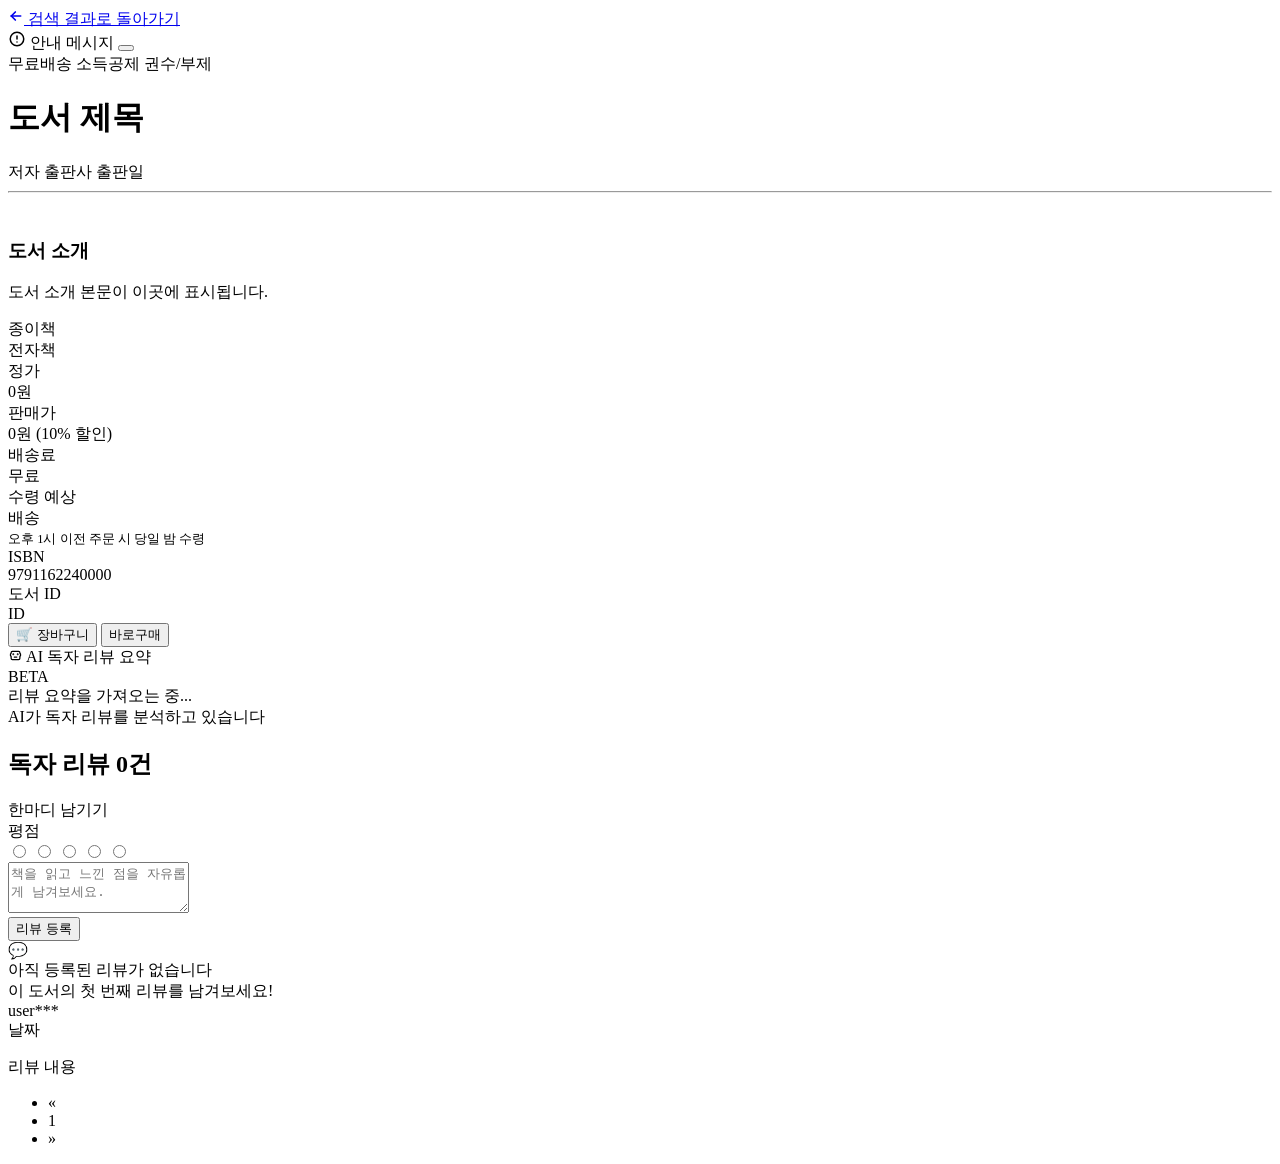
==== src/main/resources/templates/book-detail.html @ f0054b21 "fix: front book-detail수정" ====
<!DOCTYPE html>
<html lang="ko" xmlns:th="http://www.thymeleaf.org"
      xmlns:layout="http://www.ultraq.net.nz/thymeleaf/layout"
      layout:decorate="~{layouts/default}">
<head>
    <meta charset="UTF-8">
    <title th:text="${bookDetail.title + ' — Ai-Library-team4'}">도서 상세</title>
    <link rel="stylesheet" th:href="@{/css/book-detail.css}">
</head>
<body>

<div layout:fragment="content" class="detail-wrapper">
    <div class="container py-4">

        <!-- 뒤로가기 -->
        <div class="mb-4">
            <a href="/" class="btn-back">
                <svg xmlns="http://www.w3.org/2000/svg" width="16" height="16" viewBox="0 0 24 24"
                     stroke-width="2.5" stroke="currentColor" fill="none" stroke-linecap="round" stroke-linejoin="round">
                    <path stroke="none" d="M0 0h24v24H0z" fill="none"/>
                    <path d="M5 12l14 0"/><path d="M5 12l6 6"/><path d="M5 12l6 -6"/>
                </svg>
                검색 결과로 돌아가기
            </a>
        </div>

        <!-- 플래시 메시지 -->
        <div th:if="${message}" class="alert-lib d-flex align-items-start gap-2 mb-4 alert alert-dismissible fade show" role="alert">
            <svg xmlns="http://www.w3.org/2000/svg" class="alert-icon mt-1" width="18" height="18" viewBox="0 0 24 24"
                 stroke-width="2" stroke="currentColor" fill="none" stroke-linecap="round" stroke-linejoin="round">
                <path stroke="none" d="M0 0h24v24H0z" fill="none"/>
                <circle cx="12" cy="12" r="9"/>
                <line x1="12" y1="8" x2="12" y2="12"/>
                <line x1="12" y1="16" x2="12.01" y2="16"/>
            </svg>
            <span th:text="${message}" class="flex-grow-1">안내 메시지</span>
            <button type="button" class="btn-close" data-bs-dismiss="alert" aria-label="닫기"></button>
        </div>

        <!-- ══ 제목 영역 ════════════════════════════════════ -->
        <div class="detail-header mb-4">
            <div class="d-flex flex-wrap gap-2 mb-2">
                <span class="badge-tag">무료배송</span>
                <span class="badge-tag">소득공제</span>
                <span th:if="${bookDetail.volumeTitle != null && !bookDetail.volumeTitle.isEmpty()}"
                      class="badge-tag tag-volume" th:text="${bookDetail.volumeTitle}">권수/부제</span>
            </div>
            <h1 class="detail-title" th:text="${bookDetail.title}">도서 제목</h1>
            <div class="detail-meta">
                <span class="meta-author" th:text="${bookDetail.authorName + ' 지음'}">저자</span>
                <span class="meta-sep"></span>
                <span th:text="${bookDetail.publisherName}">출판사</span>
                <span class="meta-sep" th:if="${bookDetail.firstPublishDate != null}"></span>
                <span th:if="${bookDetail.firstPublishDate != null}"
                      th:text="${#temporals.format(bookDetail.firstPublishDate, 'yyyy.MM.dd')}">출판일</span>
            </div>
        </div>

        <hr class="detail-divider mb-5">

        <!-- ══ 본문 2단 레이아웃 ════════════════════════════ -->
        <div class="row g-5">

            <!-- ── 좌측: 커버 + 소개 ── -->
            <div class="col-lg-5">

                <div class="book-cover-area">
                    <img th:src="${bookDetail.imageUrl != null && !bookDetail.imageUrl.isEmpty()
                                    ? bookDetail.imageUrl
                                    : 'https://placehold.co/380x520?text=No+Cover'}"
                         class="book-cover-img"
                         th:alt="${bookDetail.title}"
                         onerror="this.onerror=null;this.src='https://placehold.co/380x520?text=No+Cover'">
                </div>

                <div class="book-intro-section">
                    <h3 class="book-intro-title">도서 소개</h3>
                    <p class="book-intro-body" th:text="${bookDetail.bookContent}">
                        도서 소개 본문이 이곳에 표시됩니다.
                    </p>
                </div>

            </div>

            <!-- ── 우측: 구매 정보 + AI 요약 ── -->
            <div class="col-lg-7">

                <!-- 형태 탭 -->
                <div class="book-format-tabs mb-5">
                    <div class="format-tab active">종이책</div>
                    <div class="format-tab text-muted">
                        전자책
                        <small th:if="${bookDetail.price != null}"
                               th:text="${' ' + #numbers.formatInteger(bookDetail.price * 0.8, 0, 'COMMA') + '원'}"></small>
                    </div>
                </div>

                <!-- 상세 정보 테이블 -->
                <div class="info-table">

                    <div class="info-row" th:if="${bookDetail.price != null}">
                        <div class="info-label">정가</div>
                        <div class="info-value">
                            <span class="price-strike"
                                  th:text="${#numbers.formatInteger(bookDetail.price * 1.1, 0, 'COMMA') + '원'}">0원</span>
                        </div>
                    </div>

                    <div class="info-row" style="align-items:center;">
                        <div class="info-label">판매가</div>
                        <div class="info-value d-flex align-items-baseline gap-1">
                            <span class="price-main-num"
                                  th:text="${bookDetail.price != null ? #numbers.formatInteger(bookDetail.price, 0, 'COMMA') + '원' : '가격 미정'}">0원</span>
                            <span class="price-discount" th:if="${bookDetail.price != null}">(10% 할인)</span>
                        </div>
                    </div>


                    <div class="info-row">
                        <div class="info-label">배송료</div>
                        <div class="info-value">무료</div>
                    </div>

                    <div class="info-row">
                        <div class="info-label">수령 예상</div>
                        <div class="info-value">
                            <span class="delivery-badge">배송</span><br>
                            <span style="font-size:12.5px;color:var(--ink-3);">오후 1시 이전 주문 시 당일 밤 수령</span>
                        </div>
                    </div>

                    <div class="info-row">
                        <div class="info-label">ISBN</div>
                        <div class="info-value mono" th:text="${bookDetail.isbn}">9791162240000</div>
                    </div>

                    <div class="info-row">
                        <div class="info-label">도서 ID</div>
                        <div class="info-value mono" th:text="${'No. ' + bookDetail.id}">ID</div>
                    </div>

                </div>

                <!-- 구매 버튼 -->
                <div class="action-buttons">
                    <button type="button" class="btn-cart"
                            onclick="alert('관심 도서로 등록되었습니다.')">🛒 장바구니</button>
                    <button type="button" class="btn-buy"
                            onclick="alert('구매 기능은 데모 버전에서 지원되지 않습니다.')">바로구매</button>
                </div>

                <!-- ── AI 리뷰 요약 카드 ── -->
                <div class="ai-summary-card">
                    <div class="ai-card-header">
                        <div class="ai-card-title">
                            <svg xmlns="http://www.w3.org/2000/svg" width="15" height="15" viewBox="0 0 24 24"
                                 stroke-width="2" stroke="currentColor" fill="none" stroke-linecap="round" stroke-linejoin="round">
                                <path stroke="none" d="M0 0h24v24H0z" fill="none"/>
                                <path d="M7 7h10a2 2 0 0 1 2 2v1l1 1v3l-1 1v3a2 2 0 0 1 -2 2h-10a2 2 0 0 1 -2 -2v-3l-1 -1v-3l1 -1v-1a2 2 0 0 1 2 -2z"/>
                                <path d="M10 16h4"/>
                                <circle cx="8.5" cy="11.5" r=".5" fill="currentColor"/>
                                <circle cx="15.5" cy="11.5" r=".5" fill="currentColor"/>
                            </svg>
                            AI 독자 리뷰 요약
                        </div>
                        <span class="ai-pill">BETA</span>
                    </div>

                    <!-- 로딩 상태 -->
                    <div id="ai-summary-loading" class="ai-loading-area">
                        <div class="ai-spinner"></div>
                        <div class="ai-loading-text">리뷰 요약을 가져오는 중...</div>
                        <div class="ai-loading-sub">AI가 독자 리뷰를 분석하고 있습니다</div>
                    </div>

                    <!-- 요약 텍스트 (SSE 수신 후 표시) -->
                    <div id="ai-summary-content" style="display:none;">
                        <p id="ai-summary-text" class="ai-summary-text"></p>
                    </div>
                </div>

            </div>
        </div>

        <!-- ══ 리뷰 섹션 ════════════════════════════════════ -->
        <div class="reviews-section">
            <h2 class="reviews-section-title">
                독자 리뷰
                <span class="review-count"
                      th:text="${bookDetail.reviews.totalElements + '건'}">0건</span>
            </h2>

            <!-- 리뷰 작성 폼 -->
            <div class="review-form-card">
                <div class="review-form-card-title">한마디 남기기</div>
                <form th:action="@{/books/{id}/reviews(id=${bookDetail.id})}" method="post">
                    <div class="rating-wrap">
                        <span class="rating-label">평점</span>
                        <div class="star-input">
                            <input type="radio" id="s5" name="rating" value="5" required>
                            <label for="s5" title="5점"></label>
                            <input type="radio" id="s4" name="rating" value="4">
                            <label for="s4" title="4점"></label>
                            <input type="radio" id="s3" name="rating" value="3">
                            <label for="s3" title="3점"></label>
                            <input type="radio" id="s2" name="rating" value="2">
                            <label for="s2" title="2점"></label>
                            <input type="radio" id="s1" name="rating" value="1">
                            <label for="s1" title="1점"></label>
                        </div>
                    </div>
                    <div class="mb-3">
                        <textarea name="content" class="review-textarea-field" rows="3"
                                  placeholder="책을 읽고 느낀 점을 자유롭게 남겨보세요." required></textarea>
                    </div>
                    <div>
                        <button type="submit" class="btn-submit-review">리뷰 등록</button>
                    </div>
                </form>
            </div>

            <!-- 리뷰 목록 -->
            <div class="reviews-list">

                <!-- 리뷰 없음 -->
                <div th:if="${bookDetail.reviews.isEmpty()}" class="no-reviews-state">
                    <div class="no-reviews-icon">💬</div>
                    <div class="no-reviews-title">아직 등록된 리뷰가 없습니다</div>
                    <div class="no-reviews-sub">이 도서의 첫 번째 리뷰를 남겨보세요!</div>
                </div>

                <!-- 리뷰 아이템 -->
                <div th:unless="${bookDetail.reviews.isEmpty()}"
                     th:each="review : ${bookDetail.reviews.content}"
                     class="review-item">
                    <div class="review-item-top">
                        <div class="reviewer-left">
                            <span class="reviewer-name" th:text="${review.reviewerId}">user***</span>
                            <span class="star-display">
                                <span th:each="i : ${#numbers.sequence(1, 5)}"
                                      th:text="${i <= review.rating} ? '★' : '☆'"></span>
                            </span>
                        </div>
                        <span class="review-date"
                              th:text="${#temporals.format(review.createdAt, 'yyyy.MM.dd HH:mm')}">날짜</span>
                    </div>
                    <p class="review-body" th:text="${review.content}">리뷰 내용</p>
                </div>

            </div>

            <!-- 페이지네이션 -->
            <div th:if="${bookDetail.reviews.totalPages > 1}" class="d-flex justify-content-center mt-5">
                <ul class="pagination review-pagination">
                    <li class="page-item" th:classappend="${bookDetail.reviews.first} ? 'disabled'">
                        <a class="page-link"
                           th:href="@{/books/{id}(id=${bookDetail.id}, page=${bookDetail.reviews.number - 1})}">&laquo;</a>
                    </li>
                    <li class="page-item"
                        th:each="pageNum : ${#numbers.sequence(0, bookDetail.reviews.totalPages - 1)}"
                        th:classappend="${pageNum == bookDetail.reviews.number} ? 'active'">
                        <a class="page-link"
                           th:href="@{/books/{id}(id=${bookDetail.id}, page=${pageNum})}"
                           th:text="${pageNum + 1}">1</a>
                    </li>
                    <li class="page-item" th:classappend="${bookDetail.reviews.last} ? 'disabled'">
                        <a class="page-link"
                           th:href="@{/books/{id}(id=${bookDetail.id}, page=${bookDetail.reviews.number + 1})}">&raquo;</a>
                    </li>
                </ul>
            </div>

        </div>
    </div>
</div>

<!-- ══ SSE 스크립트 ══════════════════════════════════════════ -->
<th:block layout:fragment="script">
    <script th:inline="javascript">
        document.addEventListener('DOMContentLoaded', function () {
            const bookId = /*[[${bookDetail.id}]]*/ null;
            if (!bookId) return;

            const loadingEl  = document.getElementById('ai-summary-loading');
            const contentEl  = document.getElementById('ai-summary-content');
            const summaryEl  = document.getElementById('ai-summary-text');
            const loadingTxt = loadingEl.querySelector('.ai-loading-text');

            const es = new EventSource('/api/reviews/summary/stream?bookId=' + bookId);

            /* 연결 확인 이벤트 */
            es.addEventListener('connect', function (e) {
                console.log('[SSE] connected:', e.data);
                if (loadingTxt) loadingTxt.textContent = '리뷰 데이터 수신 중...';
            });

            /* 메인 요약 이벤트 */
            es.addEventListener('review-summary', function (e) {
                try {
                    const res = JSON.parse(e.data);

                    if (res.status === 'DONE') {
                        summaryEl.textContent = res.summaryText
                            || '아직 분석할 리뷰가 없거나 요약 내용이 비어 있습니다.';
                        showContent();
                        es.close();

                    } else if (res.status === 'ERROR') {
                        summaryEl.innerHTML =
                            '<span style="color:var(--red);font-weight:600;">요약 중 오류가 발생했습니다.</span>'
                            + '<br><span style="font-size:12px;color:var(--ink-3);">'
                            + (res.errorMessage || '알 수 없는 오류') + '</span>';
                        showContent();
                        es.close();

                    } else if (res.status === 'PROCESSING') {
                        if (loadingTxt) loadingTxt.textContent = 'AI 분석 진행 중...';
                    }
                } catch (err) {
                    console.error('[SSE] 파싱 오류:', err);
                    es.close();
                }
            });

            /* 연결 오류 */
            es.onerror = function (err) {
                console.warn('[SSE] 연결 종료 또는 오류:', err);
                es.close();

                if (loadingEl.style.display !== 'none') {
                    summaryEl.textContent = 'AI 요약을 불러오지 못했습니다. 잠시 후 새로고침해 주세요.';
                    showContent();
                }
            };

            function showContent() {
                loadingEl.style.display  = 'none';
                contentEl.style.display  = 'block';
            }
        });
    </script>
</th:block>

</body>
</html>
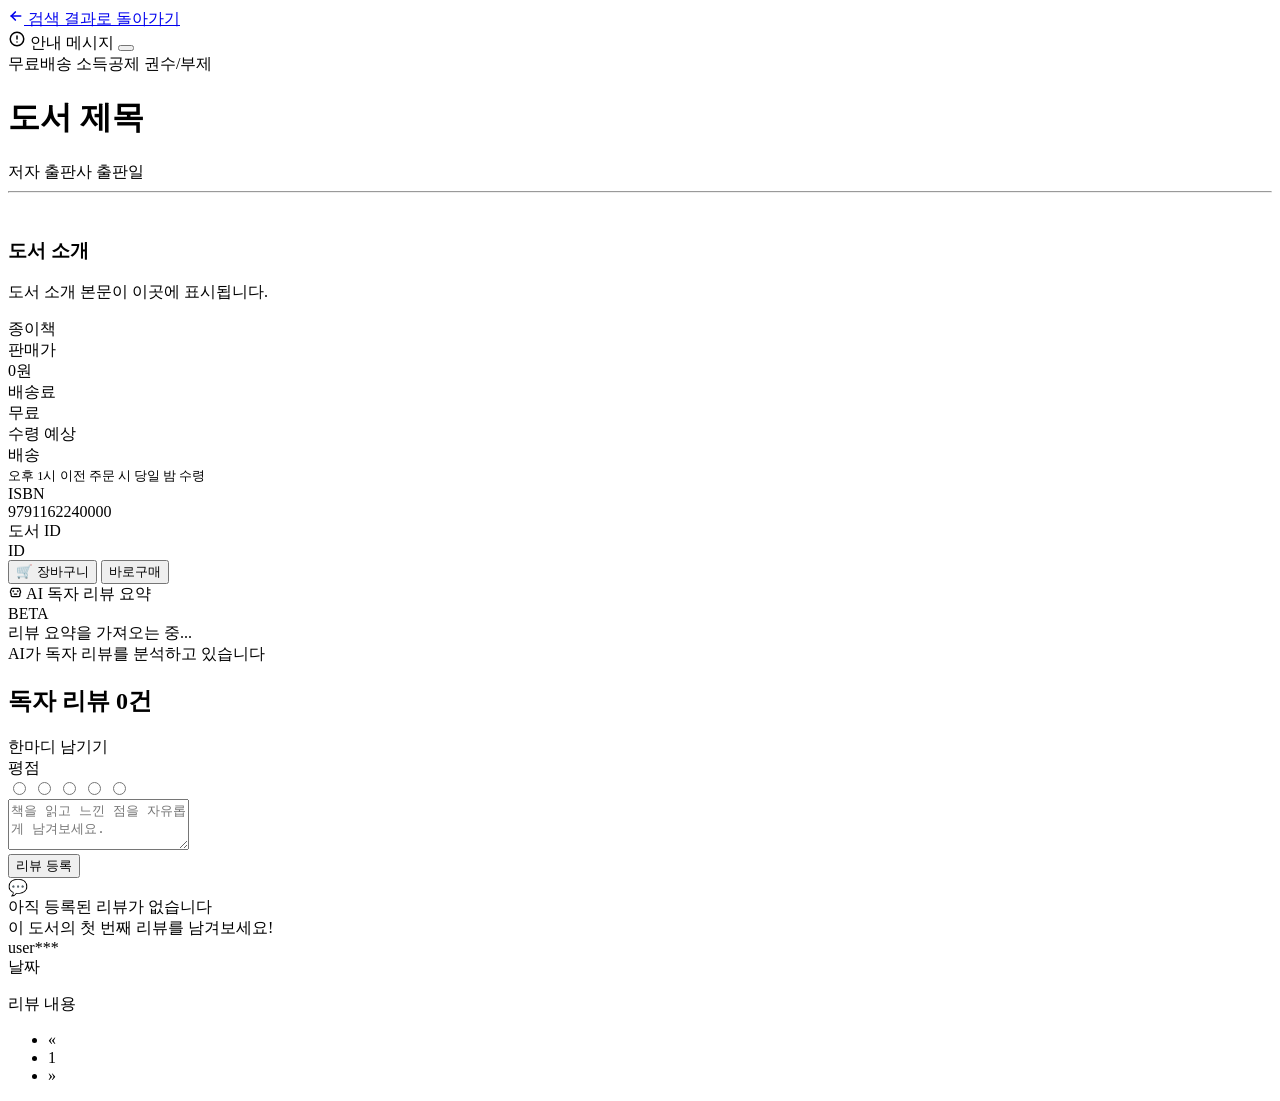
==== commit d20b46e9: "fix: front SseEmiter 에러 수정" ====
--- a/src/main/resources/templates/book-detail.html
+++ b/src/main/resources/templates/book-detail.html
@@ -14,7 +14,7 @@
 
         <!-- 뒤로가기 -->
         <div class="mb-4">
-            <a href="/" class="btn-back">
+            <a href="/search" class="btn-back">
                 <svg xmlns="http://www.w3.org/2000/svg" width="16" height="16" viewBox="0 0 24 24"
                      stroke-width="2.5" stroke="currentColor" fill="none" stroke-linecap="round" stroke-linejoin="round">
                     <path stroke="none" d="M0 0h24v24H0z" fill="none"/>
@@ -88,30 +88,17 @@
                 <!-- 형태 탭 -->
                 <div class="book-format-tabs mb-5">
                     <div class="format-tab active">종이책</div>
-                    <div class="format-tab text-muted">
-                        전자책
-                        <small th:if="${bookDetail.price != null}"
-                               th:text="${' ' + #numbers.formatInteger(bookDetail.price * 0.8, 0, 'COMMA') + '원'}"></small>
-                    </div>
                 </div>
 
                 <!-- 상세 정보 테이블 -->
                 <div class="info-table">
 
-                    <div class="info-row" th:if="${bookDetail.price != null}">
-                        <div class="info-label">정가</div>
-                        <div class="info-value">
-                            <span class="price-strike"
-                                  th:text="${#numbers.formatInteger(bookDetail.price * 1.1, 0, 'COMMA') + '원'}">0원</span>
-                        </div>
-                    </div>
 
                     <div class="info-row" style="align-items:center;">
                         <div class="info-label">판매가</div>
                         <div class="info-value d-flex align-items-baseline gap-1">
                             <span class="price-main-num"
                                   th:text="${bookDetail.price != null ? #numbers.formatInteger(bookDetail.price, 0, 'COMMA') + '원' : '가격 미정'}">0원</span>
-                            <span class="price-discount" th:if="${bookDetail.price != null}">(10% 할인)</span>
                         </div>
                     </div>
 
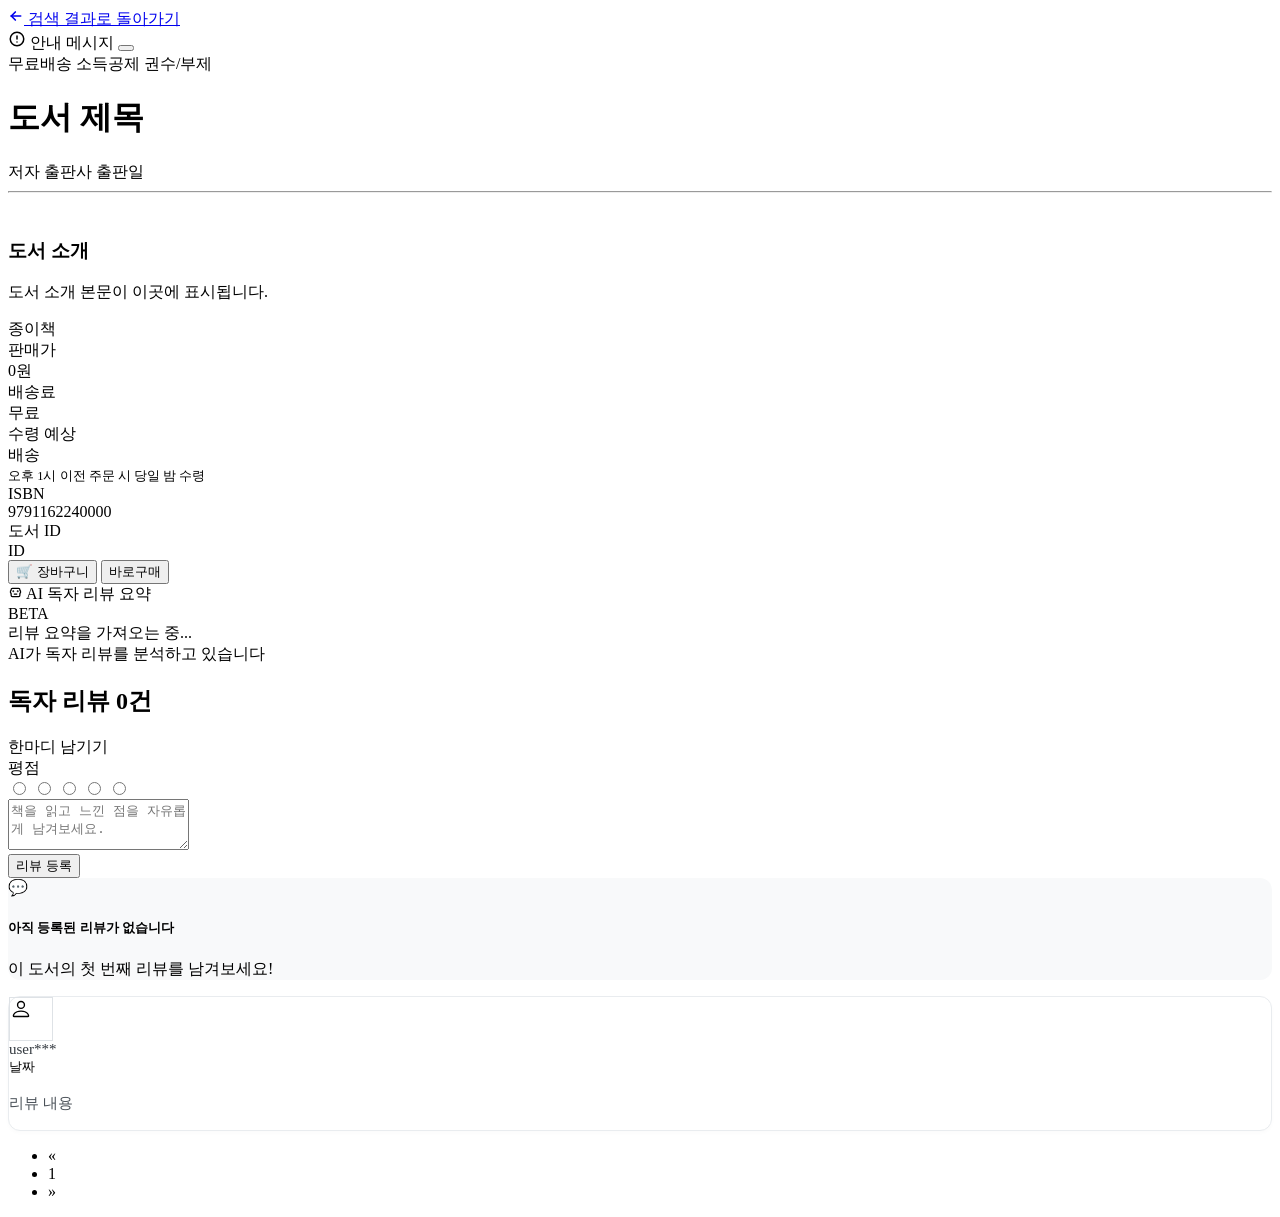
==== commit eb2d0b39: "fix: 리뷰 작성 부분 수정" ====
--- a/src/main/resources/templates/book-detail.html
+++ b/src/main/resources/templates/book-detail.html
@@ -207,31 +207,41 @@
             </div>
 
             <!-- 리뷰 목록 -->
-            <div class="reviews-list">
+            <div class="reviews-list mt-4">
 
                 <!-- 리뷰 없음 -->
-                <div th:if="${bookDetail.reviews.isEmpty()}" class="no-reviews-state">
-                    <div class="no-reviews-icon">💬</div>
-                    <div class="no-reviews-title">아직 등록된 리뷰가 없습니다</div>
-                    <div class="no-reviews-sub">이 도서의 첫 번째 리뷰를 남겨보세요!</div>
+                <div th:if="${bookDetail.reviews.isEmpty()}" class="text-center py-5 no-reviews-state" style="background-color: #f8f9fa; border-radius: 12px;">
+                    <div class="display-4 text-muted mb-3">💬</div>
+                    <h5 class="no-reviews-title fw-bold text-secondary">아직 등록된 리뷰가 없습니다</h5>
+                    <p class="no-reviews-sub text-muted">이 도서의 첫 번째 리뷰를 남겨보세요!</p>
                 </div>
 
                 <!-- 리뷰 아이템 -->
-                <div th:unless="${bookDetail.reviews.isEmpty()}"
-                     th:each="review : ${bookDetail.reviews.content}"
-                     class="review-item">
-                    <div class="review-item-top">
-                        <div class="reviewer-left">
-                            <span class="reviewer-name" th:text="${review.reviewerId}">user***</span>
-                            <span class="star-display">
-                                <span th:each="i : ${#numbers.sequence(1, 5)}"
-                                      th:text="${i <= review.rating} ? '★' : '☆'"></span>
-                            </span>
-                        </div>
-                        <span class="review-date"
-                              th:text="${#temporals.format(review.createdAt, 'yyyy.MM.dd HH:mm')}">날짜</span>
-                    </div>
-                    <p class="review-body" th:text="${review.content}">리뷰 내용</p>
+                <div th:unless="${bookDetail.reviews.isEmpty()}" class="review-items-container">
+                    <div th:each="review : ${bookDetail.reviews.content}"
+                         class="review-item p-4 mb-3" style="background-color: #ffffff; border: 1px solid #e9ecef; border-radius: 12px; box-shadow: 0 2px 4px rgba(0,0,0,0.02);">
+                        <div class="d-flex justify-content-between align-items-center mb-2 review-item-top">
+                            <div class="d-flex align-items-center gap-3 reviewer-left">
+                                <div class="reviewer-avatar rounded-circle bg-light d-flex align-items-center justify-content-center" style="width: 42px; height: 42px; border: 1px solid #dee2e6;">
+                                    <svg xmlns="http://www.w3.org/2000/svg" width="22" height="22" fill="currentColor" class="bi bi-person text-secondary" viewBox="0 0 16 16">
+                                      <path d="M8 8a3 3 0 1 0 0-6 3 3 0 0 0 0 6zm2-3a2 2 0 1 1-4 0 2 2 0 0 1 4 0zm4 8c0 1-1 1-1 1H3s-1 0-1-1 1-4 6-4 6 3 6 4zm-1-.004c-.001-.246-.154-.986-.832-1.664C11.516 10.68 10.289 10 8 10c-2.29 0-3.516.68-4.168 1.332-.678.678-.83 1.418-.832 1.664h10z"/>
+                                    </svg>
+                                </div>
+                                <div>
+                                    <div class="reviewer-name fw-bold" th:text="${review.reviewerId}" style="font-size: 15px; color: #343a40;">user***</div>
+                                    <div class="star-display text-warning mt-1" style="font-size: 14px; letter-spacing: 1px;">
+                                        <span th:each="i : ${#numbers.sequence(1, 5)}"
+                                              th:text="${i <= review.rating} ? '★' : '☆'"></span>
+                                    </div>
+                                </div>
+                            </div>
+                            <div class="review-date text-muted" style="font-size: 13px;"
+                                  th:text="${#temporals.format(review.createdAt, 'yyyy.MM.dd HH:mm')}">날짜</div>
+                        </div>
+                        <div class="review-body mt-3 pt-2 border-top" style="font-size: 15px; line-height: 1.6; color: #495057;">
+                            <p class="mb-0" th:text="${review.content}" style="white-space: pre-wrap;">리뷰 내용</p>
+                        </div>
+                    </div>
                 </div>
 
             </div>
